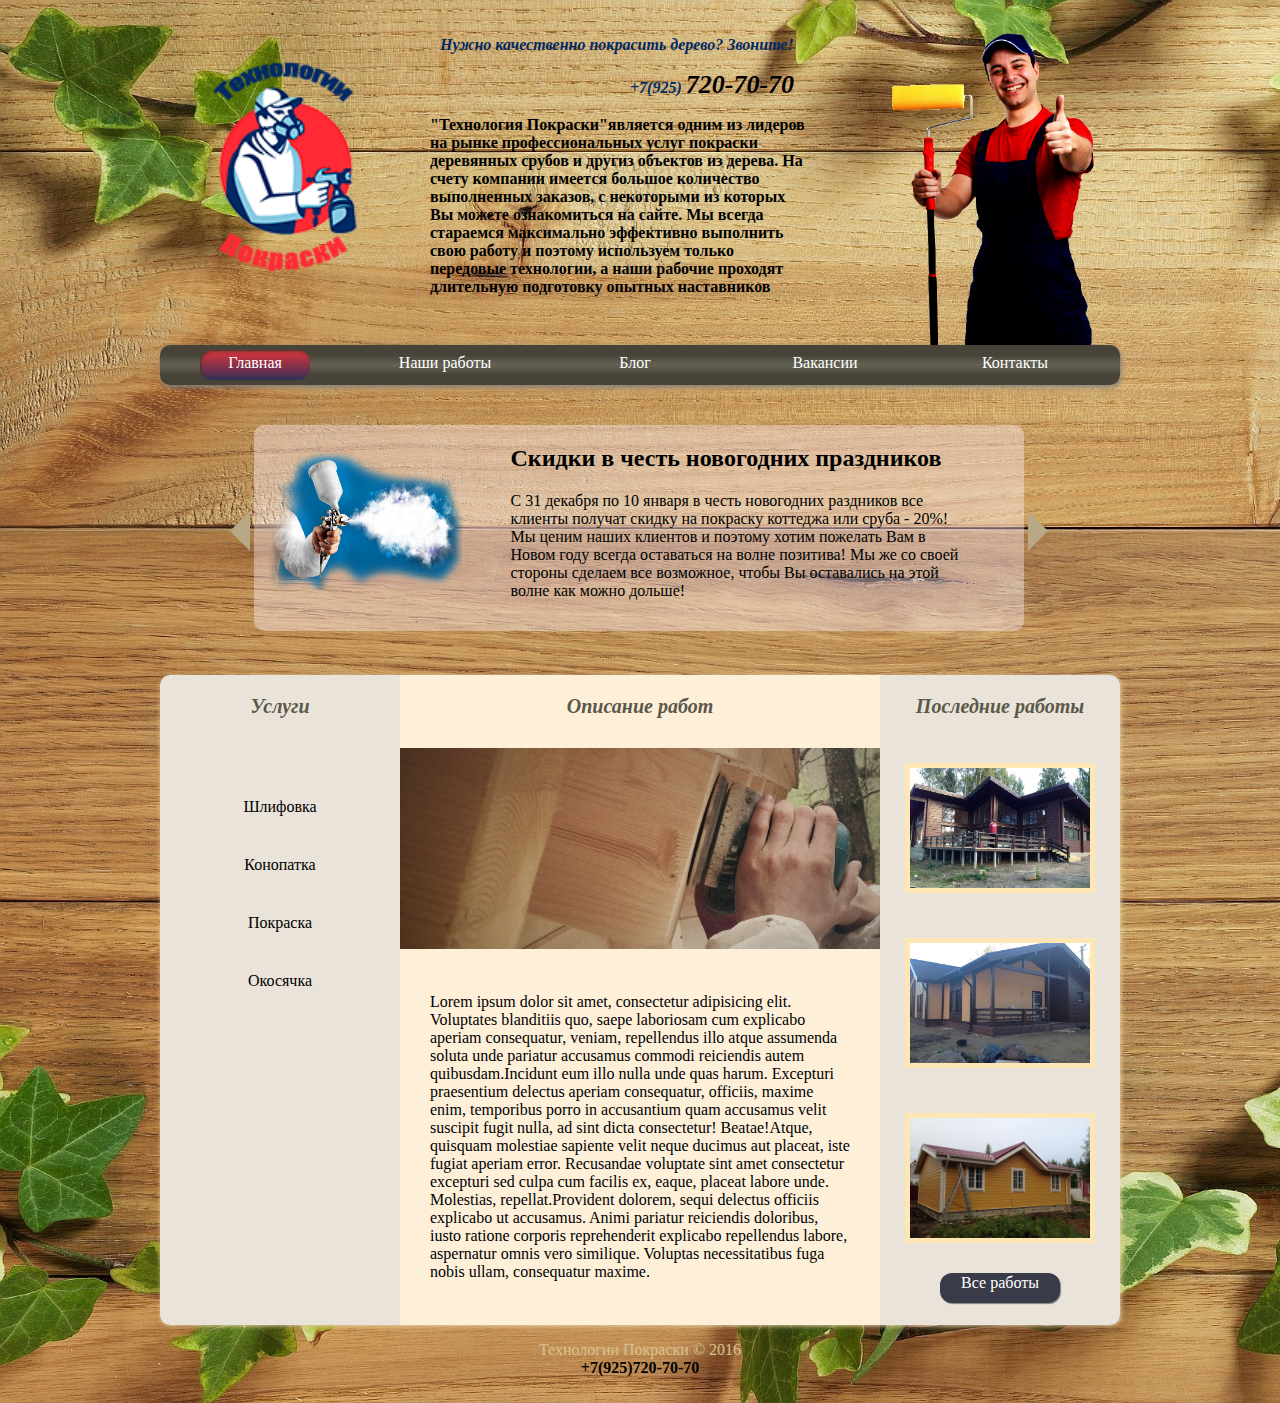
==== index.html @ 3064b262 "first commit" ====
<!DOCTYPE html>
<html lang="ru">
<head>
	<meta charset="UTF-8">
	<link rel="stylesheet" href="style.css" type="text/css">
	<link rel="shortcut icon" href="favicon.png" type="image/png">
	<title>Технология покраски | Заказать покраску сруба</title>
	<meta name="description" content="сайт компании Технологии Покраски. Мы занимаемся покраской деревянных поверхностей различного типа, а также сопутствующими работами по дереву.">
	<meta name="keywords" content="покраска коттеджа, заказать покраску коттеджа, покраска сруба, заказать покрасу сруба, покраска сруба на заказ"></head>
<body class="body">
	<header>
		<div class="header-container clearfix">
			<div class="logo">
				<img class="logo-pic" src="img/покраска_по_дереву.png"></div>
			<div class="description">
				<p class="question">Нужно качественно покрасить дерево? Звоните!</p>
				<p class="telephone-code">+7(925)</p>
				<p class="telephone-main">720-70-70</p>
				<p class="description-content">"Технология Покраски"является одним из лидеров на рынке профессиональных услуг покраски деревянных срубов и другиз объектов из дерева. На счету компании имеется большое количество выполненных заказов, с некоторыми из которых Вы можете ознакомиться на сайте. Мы всегда стараемся максимально эффективно выполнить свою работу и поэтому используем только передовые технологии, а наши рабочие проходят длительную подготовку опытных наставников</p>
			</div>
			<div class="worker">
				<img class="worker-pic" src="img/маляр.png">
			</div>
			<nav class="navigation">
				<ul class="navigation-list">
					<li class="nav-button selected">
						<a href="">Главная</a>
					</li>
					<li class="nav-button">
						<a href="our-works.html">Наши работы</a>
					</li>
					<li class="nav-button">
						<a href="blog.html">Блог</a>
					</li>
					<li class="nav-button">
						<a href="job-offers.html">Вакансии</a>
					</li>
					<li class="nav-button">
						<a href="contact.html">Контакты</a>
					</li>
				</ul>
			</nav>
		</div>

	</header>
	<div class="slider">
	<div class="slider-positioner">
		<div class="slider-button-right slider-button"></div>
		<div class="container-content-wrapper">
		<img class="slider-pic" src="img/spray-gun.png" alt="">
		<div class="slider-text"><h2>Скидки в честь новогодних праздников</h2>
		<p>С 31 декабря по 10 января в честь новогодних раздников все клиенты получат скидку на покраску коттеджа или сруба - 20%! Мы ценим наших клиентов и поэтому хотим пожелать Вам в Новом году всегда оставаться на волне позитива! Мы же со своей стороны сделаем все возможное, чтобы Вы оставались на этой волне как можно дольше! </p>
		</div>
	</div>
		<div class="slider-button-left slider-button"></div>
	</div>
	</div>
	<div class="text-container">
		<div class="service"><h2>Услуги</h2>
		<ul class="service-nav">
			<li>Шлифовка</li>
			<li>Конопатка</li>
			<li>Покраска</li>
			<li>Окосячка</li>
		</ul></div><!--
		--><div class="service-description">
		<h2>Описание работ</h2>
		<img class="service-description-pic" src="img/шлифовка.jpg" alt="">
				<article>Lorem ipsum dolor sit amet, consectetur adipisicing elit. Voluptates blanditiis quo, saepe laboriosam cum explicabo aperiam consequatur, veniam, repellendus illo atque assumenda soluta unde pariatur accusamus commodi reiciendis autem quibusdam.Incidunt eum illo nulla unde quas harum. Excepturi praesentium delectus aperiam consequatur, officiis, maxime enim, temporibus porro in accusantium quam accusamus velit suscipit fugit nulla, ad sint dicta consectetur! Beatae!Atque, quisquam molestiae sapiente velit neque ducimus aut placeat, iste fugiat aperiam error. Recusandae voluptate sint amet consectetur excepturi sed culpa cum facilis ex, eaque, placeat labore unde. Molestias, repellat.Provident dolorem, sequi delectus officiis explicabo ut accusamus. Animi pariatur reiciendis doloribus, iusto ratione corporis reprehenderit explicabo repellendus labore, aspernatur omnis vero similique. Voluptas necessitatibus fuga nobis ullam, consequatur maxime.</article></div><!--
	--><div class="latest-works"><h2>Последние работы</h2>
	<div class="latest-works-pic latest-works-pic-1"></div>
	<div class="latest-works-pic latest-works-pic-2"></div>
	<div class="latest-works-pic latest-works-pic-3"></div>
	<div class="latest-works-button"><span>Все работы</span></div></div>
	</div>
	<footer>
		<p class="copyright">Технологии Покраски &copy; 2016</p>
		<p class="tel">+7(925)720-70-70</p>
	</footer>
</body>
</html>
---- style.css ----
html {
   background:url("img/wood-plant-min.jpg");
   background-size:cover;
   -webkit-background-size: cover;
}

body {
   max-width:960px;
   padding:10px;
   padding-top:20px;
   margin:auto;
   }

.clearfix:after{
    content:'';
    display:table;
    clear:both;
}

/********************************
   HEADER
********************************/

.logo,
.description {
display:block;
float:left;
}

.logo {
	width:200px;
	padding-top:40px;
	padding-left:50px;
}

.logo-pic {
	width:75%;
}

.question {
padding-left:10px;
font-size:16px;
color:#002965;
font-style:italic;
font-weight:bold;

}

.telephone-code {
	width:20px;
	display:inline;
	text-align:right;
	padding-left:200px;
	font-style:italic;
	font-weight:bold;
	color:#002b65;
}

.telephone-main {
width:70px;
display:inline;
text-align:right;
font-size:26px;
font-style:italic;
font-weight:bold;
}

.description {
max-width:380px;
padding-left:20px;
font-weight:bold;
}

.worker {
display:block;
float:right;
width:250px;
max-height:325px;
padding-right:30px;
}

.worker-pic {
width:130%;

}


/********************************
     NVIGATION
********************************/
.navigation {
width:100%;
height:30px;
clear:both;
}

.navigation-list {
list-style:none;
height:40px;
background:-webkit-linear-gradient(top, #474339 0%, #484339 25%, #646253 50%, #484339 75%, #474339 100%);
background:-moz-linear-gradient(top, #474339 0%, #484339 25%, #646253 50%, #484339 75%, #474339 100%);
background:-o-linear-gradient(top, #474339 0%, #484339 25%, #646253 50%, #484339 75%, #474339 100%);
background:-ms-linear-gradient(top, #474339 0%, #484339 25%, #646253 50%, #484339 75%, #474339 100%);
background:linear-gradient(top, #474339 0%, #484339 25%, #646253 50%, #484339 75%, #474339 100%);
border-radius:10px;
box-shadow:1px 2px 5px grey;
}

.nav-button {
	vertical-align:middle;
	margin-top:5px;
	margin-bottom:auto;
	text-align:center;
	color:white;
	width:100px;
	height:30px;
	display:inline-block;
	padding-left:5px;
	padding-right:5px;
}

.nav-button:nth-child(1),
.nav-button:nth-child(2),
.nav-button:nth-child(3),
.nav-button:nth-child(4) {
margin-right:76px;
}

.nav-button:hover {
	background:-webkit-linear-gradient(top, #d1353c 0%, #b73340 25%, #8b3147 50%, #62304e 75%, #31305a 100%);
background:-moz-linear-gradient(top, #d1353c 0%, #b73340 25%, #8b3147 50%, #62304e 75%, #31305a 100%);
background:-o-linear-gradient(top, #d1353c 0%, #b73340 25%, #8b3147 50%, #62304e 75%, #31305a 100%);
background:-ms-linear-gradient(top, #d1353c 0%, #b73340 25%, #8b3147 50%, #62304e 75%, #31305a 100%);
background:linear-gradient(top, #d1353c 0%, #b73340 25%, #8b3147 50%, #62304e 75%, #31305a 100%);
border-radius:12px;
box-shadow:1px 1px 3px #3c352c;
}

.nav-button:active {
	background:-webkit-linear-gradient(top, #d1353c 0%, #b73340 25%, #8b3147 50%, #62304e 75%, #31305a 100%);
background:-moz-linear-gradient(top, #d1353c 0%, #b73340 25%, #8b3147 50%, #62304e 75%, #31305a 100%);
background:-o-linear-gradient(top, #d1353c 0%, #b73340 25%, #8b3147 50%, #62304e 75%, #31305a 100%);
background:-ms-linear-gradient(top, #d1353c 0%, #b73340 25%, #8b3147 50%, #62304e 75%, #31305a 100%);
background:linear-gradient(top, #d1353c 0%, #b73340 25%, #8b3147 50%, #62304e 75%, #31305a 100%);
border-radius:12px;
box-shadow:inset 1px 1px 3px #3c352c;
}

.selected {
	background:-webkit-linear-gradient(top, #d1353c 0%, #b73340 25%, #8b3147 50%, #62304e 75%, #31305a 100%);
background:-moz-linear-gradient(top, #d1353c 0%, #b73340 25%, #8b3147 50%, #62304e 75%, #31305a 100%);
background:-o-linear-gradient(top, #d1353c 0%, #b73340 25%, #8b3147 50%, #62304e 75%, #31305a 100%);
background:-ms-linear-gradient(top, #d1353c 0%, #b73340 25%, #8b3147 50%, #62304e 75%, #31305a 100%);
background:linear-gradient(top, #d1353c 0%, #b73340 25%, #8b3147 50%, #62304e 75%, #31305a 100%);
border-radius:12px;
box-shadow:inset 1px 1px 3px #3c352c;
}

.nav-button a {
	line-height:25px;
	color: white;
	text-decoration:none;
}

/************************************
    SLIDER
*************************************/

.slider {
	width:100%;
	min-height:250px;
	margin:auto;
	margin-top:50px;
}    

.container-content-wrapper {
	background-color:rgba(256, 240, 250, 0.4);
	border-radius:10px;
	display: inline-block;
    max-width: 770px;
    margin-left: auto;
    margin-right: auto;
    padding-bottom:15px;
}

.slider-positioner {
	max-width:820px;
	margin:auto;
}

.slider-pic {
padding-left:15px;
padding-right:15px;
	width:25%;
}

.slider-text {
	display:inline-block;
	max-width:450px;
	padding-left:30px;
}

.slider-button {
	display:inline-block;
	margin-bottom:45px;
}


.slider-button-right {
	width: 0;
	height: 0;
	border-top: 20px solid transparent;
	border-right: 20px solid #b9a885;
	border-bottom: 20px solid transparent;
}

.slider-button-right:hover {border-right: 20px solid #0072aa;}

.slider-button-left {
	width: 0;
	height: 0;
	border-top: 20px solid transparent;
	border-left: 20px solid #b9a885;
	border-bottom: 20px solid transparent;
}

.slider-button-left:hover {
		border-left: 20px solid #0072aa;
}

/***********************************
      Main-text on the MAIN PAGE
***********************************/

.text-container {
width:100%;
height:650px;
margin-right:auto;
margin-left:auto;
border-radius:10px;
overflow:hidden;
box-shadow:1px 1px 5px #ead3a7;
}

.service {
width:25%;
height:100%;
background-color:#e9e3d9;
display:inline-block;
margin:0;
vertical-align:top;
}

.service-nav {
	list-style:none;
	margin-top:80px;
	padding-left:0;
}

.service-nav li {
	margin-bottom:40px;
	text-align:center;
}

.service-description {
width:50%;
height:100%;
background-color: #feefd9;
display:inline-block;
margin:0;
vertical-align:top;
}

.service-description-pic {
width:100%;
margin-top:30px;
margin-bottom:40px;
}

.service-description article {
	margin-left: 30px;
	margin-right: 30px;
}

.latest-works {
width:25%;
height:100%;
background-color:#e9e3d9;
display:inline-block;
margin:0;
vertical-align:top;
}

.latest-works-pic {
	height:120px;
	width:180px;
	margin-right:auto;
	margin-left:auto;
	margin-top:45px;
	margin-bottom:45px;
}

.latest-works-pic-1 {
	background: url("img/6.JPG") 50%;
	-webkit-background-size: cover;
	background-size: cover;
	border:5px solid #fee6b5;
}
.latest-works-pic-2 {
	background: url("img/3.JPG") 50%;
	-webkit-background-size: cover;
	background-size: cover;
	border:5px solid #fee6b5;
}
.latest-works-pic-3 {
	background: url("img/2.JPG") 50%;
	-webkit-background-size: cover;
	background-size: cover;
	border:5px solid #fee6b5;
	margin-bottom:30px;
}

.service h2,
.service-description h2,
.latest-works h2 {
	font-style:italic;
	font-size:20px;
	text-align:center;
margin:0;
color:#5b584a;
padding-top:20px;
padding-left:10px;
padding-right:10px;
}

.latest-works-button {
background-color:#3a3b49;
border-radius:12px;
text-align:center;
width:50%;
height:30px;
margin-left:auto;
margin-right:auto;
position:relative;
box-shadow:1px 1px 1px grey;
}

.latest-works-button span {
	color:white;
	width:100%;
	top:5px;
	left:0px;
	position:absolute;
	top:1px;
}
/***********************************
      FOOTER
***********************************/
footer {
text-align:center;
}
.copyright {
color:#d9c292;
margin-bottom:0;
}      

.tel {
color:black;
font-weight:900;
margin-top:0;
}
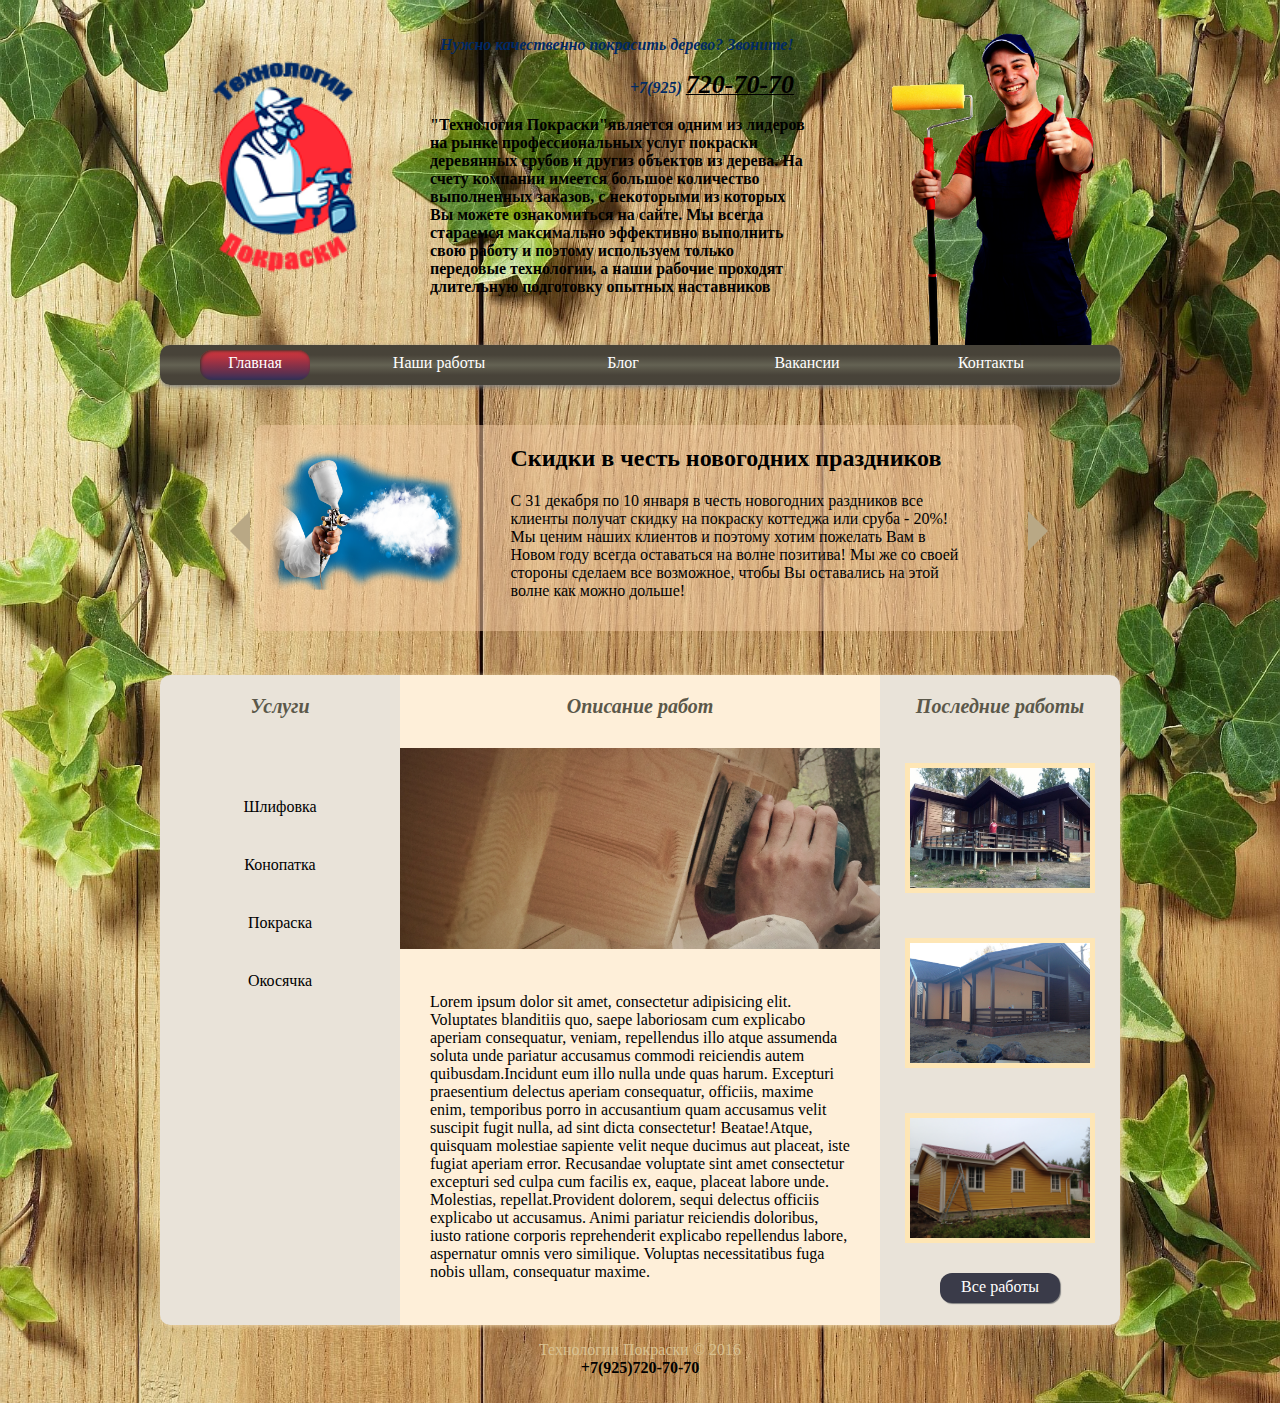
==== commit 2429a87d: "add blog posts, ad banner" ====
--- a/index.html
+++ b/index.html
@@ -15,7 +15,7 @@
 			<div class="description">
 				<p class="question">Нужно качественно покрасить дерево? Звоните!</p>
 				<p class="telephone-code">+7(925)</p>
-				<p class="telephone-main">720-70-70</p>
+					<a class="telephone-skype" href="tel:+79257207070"><p class="telephone-main">720-70-70</p></a>
 				<p class="description-content">"Технология Покраски"является одним из лидеров на рынке профессиональных услуг покраски деревянных срубов и другиз объектов из дерева. На счету компании имеется большое количество выполненных заказов, с некоторыми из которых Вы можете ознакомиться на сайте. Мы всегда стараемся максимально эффективно выполнить свою работу и поэтому используем только передовые технологии, а наши рабочие проходят длительную подготовку опытных наставников</p>
 			</div>
 			<div class="worker">
@@ -23,21 +23,26 @@
 			</div>
 			<nav class="navigation">
 				<ul class="navigation-list">
+						<a href="index.html">
 					<li class="nav-button selected">
-						<a href="">Главная</a>
-					</li>
+						<span>Главная</span>
+					</li></a>
+					<a href="our-works.html">
 					<li class="nav-button">
-						<a href="our-works.html">Наши работы</a>
-					</li>
+						<span>Наши работы</span>
+					</li></a>
+					<a href="blog.html">
 					<li class="nav-button">
-						<a href="blog.html">Блог</a>
-					</li>
+						<span>Блог</span>
+											</li></a>
+											<a href="job-offers.html">
 					<li class="nav-button">
-						<a href="job-offers.html">Вакансии</a>
-					</li>
+						<span>Вакансии</span>
+					</li></a>
+					<a href="contact.html">
 					<li class="nav-button">
-						<a href="contact.html">Контакты</a>
-					</li>
+						<span>Контакты</span>
+					</li></a>
 				</ul>
 			</nav>
 		</div>
@@ -71,7 +76,7 @@
 	<div class="latest-works-pic latest-works-pic-1"></div>
 	<div class="latest-works-pic latest-works-pic-2"></div>
 	<div class="latest-works-pic latest-works-pic-3"></div>
-	<div class="latest-works-button"><span>Все работы</span></div></div>
+	<div class="latest-works-button"><a href="our-works.html"><span>Все работы</span></a></div></div>
 	</div>
 	<footer>
 		<p class="copyright">Технологии Покраски &copy; 2016</p>
--- a/style.css
+++ b/style.css
@@ -1,7 +1,7 @@
 html {
    background:url("img/wood-plant-min.jpg");
-   background-size:cover;
-   -webkit-background-size: cover;
+   background-size:100% auto;
+   -webkit-background-size: 100% auto;
 }
 
 body {
@@ -63,6 +63,11 @@
 font-size:26px;
 font-style:italic;
 font-weight:bold;
+}
+
+.telephone-skype {
+	color:black;
+	font-weight:bold;
 }
 
 .description {
@@ -119,11 +124,15 @@
 	padding-right:5px;
 }
 
+.nav-button span {
+	line-height:25px;
+}
+
 .nav-button:nth-child(1),
 .nav-button:nth-child(2),
 .nav-button:nth-child(3),
 .nav-button:nth-child(4) {
-margin-right:76px;
+margin-right:70px;
 }
 
 .nav-button:hover {
@@ -174,7 +183,7 @@
 }    
 
 .container-content-wrapper {
-	background-color:rgba(256, 240, 250, 0.4);
+	background-color:rgba(243, 203, 164, 0.5);
 	border-radius:10px;
 	display: inline-block;
     max-width: 770px;
@@ -339,6 +348,7 @@
 text-align:center;
 width:50%;
 height:30px;
+line-height:25px;
 margin-left:auto;
 margin-right:auto;
 position:relative;
@@ -353,6 +363,200 @@
 	position:absolute;
 	top:1px;
 }
+
+
+
+/***********************************
+     OUR WORKS
+***********************************/
+.our-works {
+	text-align:center;
+	margin-top:50px;
+	margin-bottom:2px;
+	text-shadow:1px 1px 3px white;
+}
+
+
+
+hr {
+	 border: 0;
+    height: 1px;
+    background: black;
+    background-image: linear-gradient(to right, #ccc, #333, #ccc);
+}
+
+.our-works-card {
+	width:90%;
+	min-height:200px;
+	margin-bottom:30px;
+	padding-top:40px;
+	padding-bottom:40px;
+	padding-right:1px;
+	pading-left:1px;
+	margin-left:auto;
+	margin-right:auto;
+	 transition:0.5s ease-out;
+}
+
+.our-works-card:hover {
+background:rgba(243, 203, 164, 0.8);
+border-radius:10px;
+box-shadow:0px 0px 5px grey;
+transform:scale(1.1);
+}
+
+
+.our-works-img:nth-child(odd) {
+	float:left;
+	margin-left:30px;
+}
+
+.our-works-card:hover .our-works-img:nth-child(odd) {
+	padding-left:40px;
+}
+
+.our-works-img:nth-child(even) {
+	float:right;
+	margin-right:30px;
+}
+
+.our-works-card:hover .our-works-img:nth-child(even) {
+	padding-right:40px;
+}
+
+.our-works-card-text:nth-child(odd) {
+	float:left;
+	padding-left:60px;
+	color:#f0f0f0;
+	transition:0.5s ease-out;
+}
+
+
+.our-works-card-text:nth-child(even) {
+	float:right;
+	padding-right:60px;
+	color:#f0f0f0;
+	transition:0.5s ease-out;
+}
+
+.our-works-card:hover .our-works-card-text {
+	color:#000;
+}
+
+
+.our-works-img {
+  display:inline-block;
+  width:200px;
+  height:200px;
+  border-radius:50%;
+  transition:0.7s ease-out;
+}
+
+.our-works-card:hover .our-works-img {
+	border-radius:5px;
+	box-shadow:0px 0px 5px grey;
+}
+
+.our-works-img-1 {
+	background:url("img/11.JPG");
+	 background-size: cover;
+   -webkit-background-size: cover;
+}
+.our-works-img-2 {
+	background:url("img/12.JPG");
+	 background-size:cover;
+   -webkit-background-size: cover;
+}
+.our-works-img-3 {
+	background:url("img/13.JPG");
+	-webkit-background-size: cover;
+	background-size: cover;
+}
+.our-works-img-4 {
+	background:url("img/14.JPG");
+	-webkit-background-size: cover;
+	background-size: cover;
+}
+.our-works-img-5 {
+	background:url("img/15.JPG");
+	-webkit-background-size: cover;
+	background-size: cover;
+}
+
+
+.our-works-card-text {
+display:inline-block;
+width:50%;
+height:200px;
+line-height:20px;
+padding-top:20px;
+}
+
+
+/***********************************
+      BLOG
+***********************************/
+
+.content {
+margin:auto;
+margin-top:70px;
+} 
+
+.post {
+	width:90%;
+	margin-bottom:20px;
+	margin-right:auto;
+	margin-left:auto;
+	padding:30px;
+	padding-top:10px;
+	background-color:rgba(243, 203, 164, 0.8);
+	border-radius:15px;
+	box-shadow:0px 0px 5px grey;
+	position:relative;
+}     
+
+.post span {
+	line-height:23px;
+	border-radius:30px;
+	color:grey;
+	background-color:rgba(256,256,256,0.5);
+	vertical-align:middle;
+	text-align:center;
+position:absolute;
+display:inline-block;
+height:25px;
+width:60px;
+top:83%;
+left:92%;
+}
+
+
+
+/***********************************
+       JOB-OFFERS
+***********************************/
+
+.animated-add {
+	margin-top:60px;
+	width:100%;
+}
+
+.animated-add img {
+	display:block;
+	margin-left:auto;
+	margin-right:auto;
+}
+
+/***********************************
+       CONTACT
+***********************************/
+
+ #map {
+        width: 400px;
+        height: 300px;
+        margin-top:40px;
+        }
+
 /***********************************
       FOOTER
 ***********************************/
